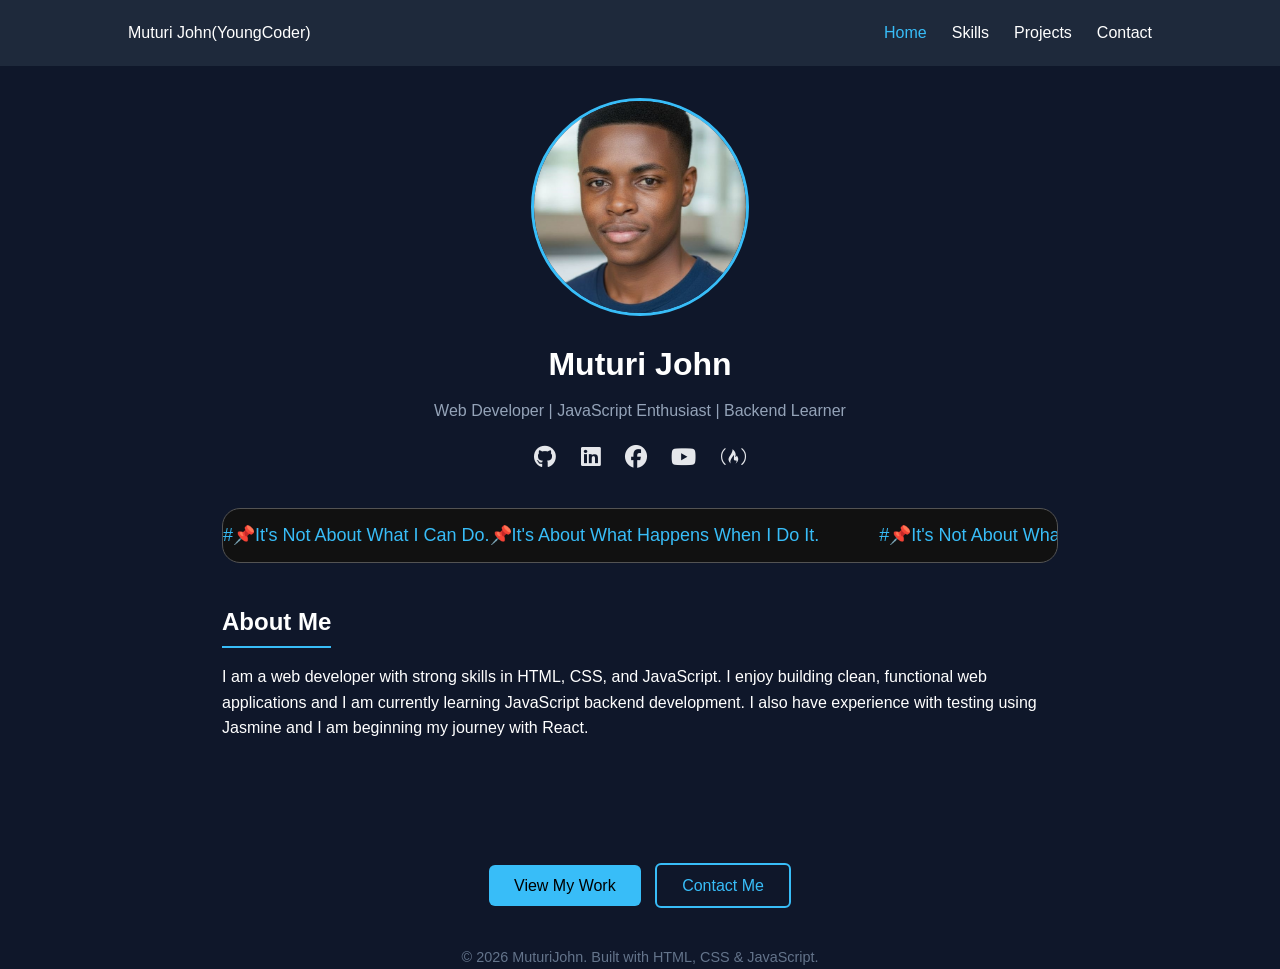
==== index.html @ fd39c07c "Initial commit" ====
<!DOCTYPE html>
<html lang="en">
<head>
  <meta charset="UTF-8">
  <title>YoungCoder | Web Developer</title>
  <link
    rel="stylesheet"
    href="https://cdnjs.cloudflare.com/ajax/libs/font-awesome/6.5.1/css/all.min.css"
  />
  <link rel="stylesheet" href="style.css">
</head>
<body>

  <nav class="navbar">
    <div class="logo">Muturi John(YoungCoder)</div>
    <ul class="nav-links">
      <li class="nav"><a href="index.html" class="active">Home</a></li>
      <li class="nav"><a href="skills.html">Skills</a></li>
      <li class="nav"><a href="projects.html">Projects</a></li>
      <li class="nav"><a href="contact.html">Contact</a></li>
    </ul>
  </nav>


  
  <div class="container">

    <!-- HEADER -->
    <header class="header">
      <img src="images/aaa.png" alt="Your Photo" class="profile-img" />
      <h1>Muturi John</h1>
      <p>Web Developer | JavaScript Enthusiast | Backend Learner</p>

      <div class="social-links">
        <a href="https://github.com/youngcoderplus" target="_blank"><i class="fab fa-github"></i></a>
        <a href="https://linkedin.com/in/youngcoder1" target="_blank"><i class="fab fa-linkedin"></i></a>
        <a href="https://facebook.com/youngcoder1" target="_blank"><i class="fab fa-facebook"></i></a>
        <a href="https://youtube.com/@youngcoder1" target="_blank"><i class="fab fa-youtube"></i></a>
        <a href="https://www.freecodecamp.org/youngcoder1" target="_blank"><i class="fab fa-free-code-camp"></i></a>
      </div>
    </header>

    <div class="ticker-wrapper">
  <div class="ticker-track">
    <span>
      #📌It's Not About What I Can Do.📌It's About What Happens When I Do It.
    </span>
    <span>
      #📌It's Not About What I Can Do.📌It's About What Happens When I Do It.
    </span>
  </div>
</div>

    <!-- ABOUT -->
    <section>
      <h2>About Me</h2>
      <p>
        I am a web developer with strong skills in HTML, CSS, and JavaScript.
        I enjoy building clean, functional web applications and I am currently
        learning JavaScript backend development. I also have experience with
        testing using Jasmine and I am beginning my journey with React.
      </p>
    </section>
    </div>



  <section class="hero">

    <div class="buttons">
      <a href="projects.html" class="btn">View My Work</a>
      <a href="contact.html" class="btn-outline">Contact Me</a>
    </div>


  </section>

    <footer>
      © 2026 MuturiJohn. Built with HTML, CSS & JavaScript.
    </footer>

  <script src="script.js"></script>
</body>
</html>
---- style.css ----
* {
      margin: 0;
      padding: 0;
      box-sizing: border-box;
      font-family: Arial, Helvetica, sans-serif;
    }

    body {
      background: #0f172a;
      color: #e5e7eb;
      line-height: 1.6;
    }

    .container {
      max-width: 900px;
      margin: auto;
      padding: 2rem;
    }

    /* HEADER */
    .header {
      text-align: center;
      margin-bottom: 2rem;
    }

    .profile-img {
      width: 218px;
      height: 218px;
      border-radius: 50%;
      object-fit: cover;
      border: 3px solid #38bdf8;
      margin-bottom: 1rem;
    }

    .profile-img:hover {
      width: 318px;
      height: 318px;
      border-radius: 50%;
      object-fit: cover;
      border: 3px solid red;
      margin-bottom: 1rem;
      transition-duration: 2s;
    }

    .header h1 {
      font-size: 2rem;
    }

    .header p {
      color: #94a3b8;
      margin-top: 0.5rem;
    }

    /* SOCIAL LINKS */
    .social-links {
      margin-top: 1rem;
    }

    .social-links a {
      color: #e5e7eb;
      margin: 0 10px;
      font-size: 1.4rem;
      transition: color 0.3s;
    }

    .social-links a:hover {
      color: #38bdf8;
    }

    /* SECTIONS */
    section {
      margin-top: 2.5rem;
    }

    section h2 {
      font-size: 1.5rem;
      margin-bottom: 1rem;
      border-bottom: 2px solid #38bdf8;
      display: inline-block;
      padding-bottom: 5px;
    }

    /* SKILLS */
    .skills {
      display: flex;
      flex-wrap: wrap;
      gap: 10px;
      margin-top: 1rem;
    }

    .skill {
      background: #1e293b;
      padding: 8px 14px;
      border-radius: 20px;
      font-size: 0.9rem;
    }

    /* PROJECTS */
    .projects {
      margin-top: 1rem;
    }

    .project {
      background: #1e293b;
      padding: 1rem;
      border-radius: 8px;
      margin-bottom: 1rem;
    }

    .project a {
      color: #38bdf8;
      text-decoration: none;
    }

    .project a:hover {
      text-decoration: underline;
    }

    footer {
      text-align: center;
      margin-top: 3rem;
      color: #64748b;
      font-size: 0.9rem;
    }


  





    * {
  margin: 0;
  padding: 0;
  box-sizing: border-box;
  font-family: Arial, sans-serif;
}

body {
  background-color: #0f172a;
  color: white;
}

/* NAVBAR */
.navbar {
  display: flex;
  justify-content: space-between;
  padding: 20px 10%;
  background: #1e293b;
}

.nav-links {
  list-style: none;
  display: flex;
  gap: 25px;
}

.nav-links a {
  text-decoration: none;
  color: white;
  transition: 0.3s;
}

.nav-links a:hover,
.nav-links .active {
  color: #38bdf8;
}

/* HERO */
.hero {
  text-align: center;
  margin-top: 100px;
  padding: 0 20px;
}

.hero h1 {
  font-size: 48px;
  margin-bottom: 20px;
}

.intro {
  max-width: 600px;
  margin: auto;
  opacity: 0.8;
}

.buttons {
  margin-top: 30px;
}

.btn {
  padding: 12px 25px;
  background: #38bdf8;
  color: black;
  text-decoration: none;
  border-radius: 6px;
  margin-right: 10px;
}

.btn-outline {
  padding: 12px 25px;
  border: 2px solid #38bdf8;
  color: #38bdf8;
  text-decoration: none;
  border-radius: 6px;
}

/* SKILLS */
.skills-section {
  padding: 50px 10%;
}

.skill-box {
  margin-bottom: 40px;
}

.skill-box h2 {
  margin-bottom: 10px;
  color: #38bdf8;
}

/* PROJECTS */
.projects-section {
  padding: 50px 10%;
}

.project-card {
  display: flex;
  gap: 30px;
  margin-bottom: 50px;
  align-items: center;
}

.project-card img {
  width: 300px;
  border-radius: 10px;
}

.project-info {
  max-width: 500px;
}

.ticker-wrapper {
  width: 100%;
  overflow: hidden;
  background: #111;
  padding: 12px 0;
  border-radius: 18px;
  border: 1px solid rgb(83, 83, 83);
}

.ticker-track {
  display: flex;
  width: max-content;
  animation: ticker-scroll 15s linear infinite;
}

.ticker-track span {
  white-space: nowrap;
  font-size: 18px;
  color: #38bdf8;
  padding-right: 60px;
}

/* LEFT ➜ RIGHT continuous movement */
@keyframes ticker-scroll {
  from {
    transform: translateX(-50%);
  }
  to {
    transform: translateX(0%);
  }
}
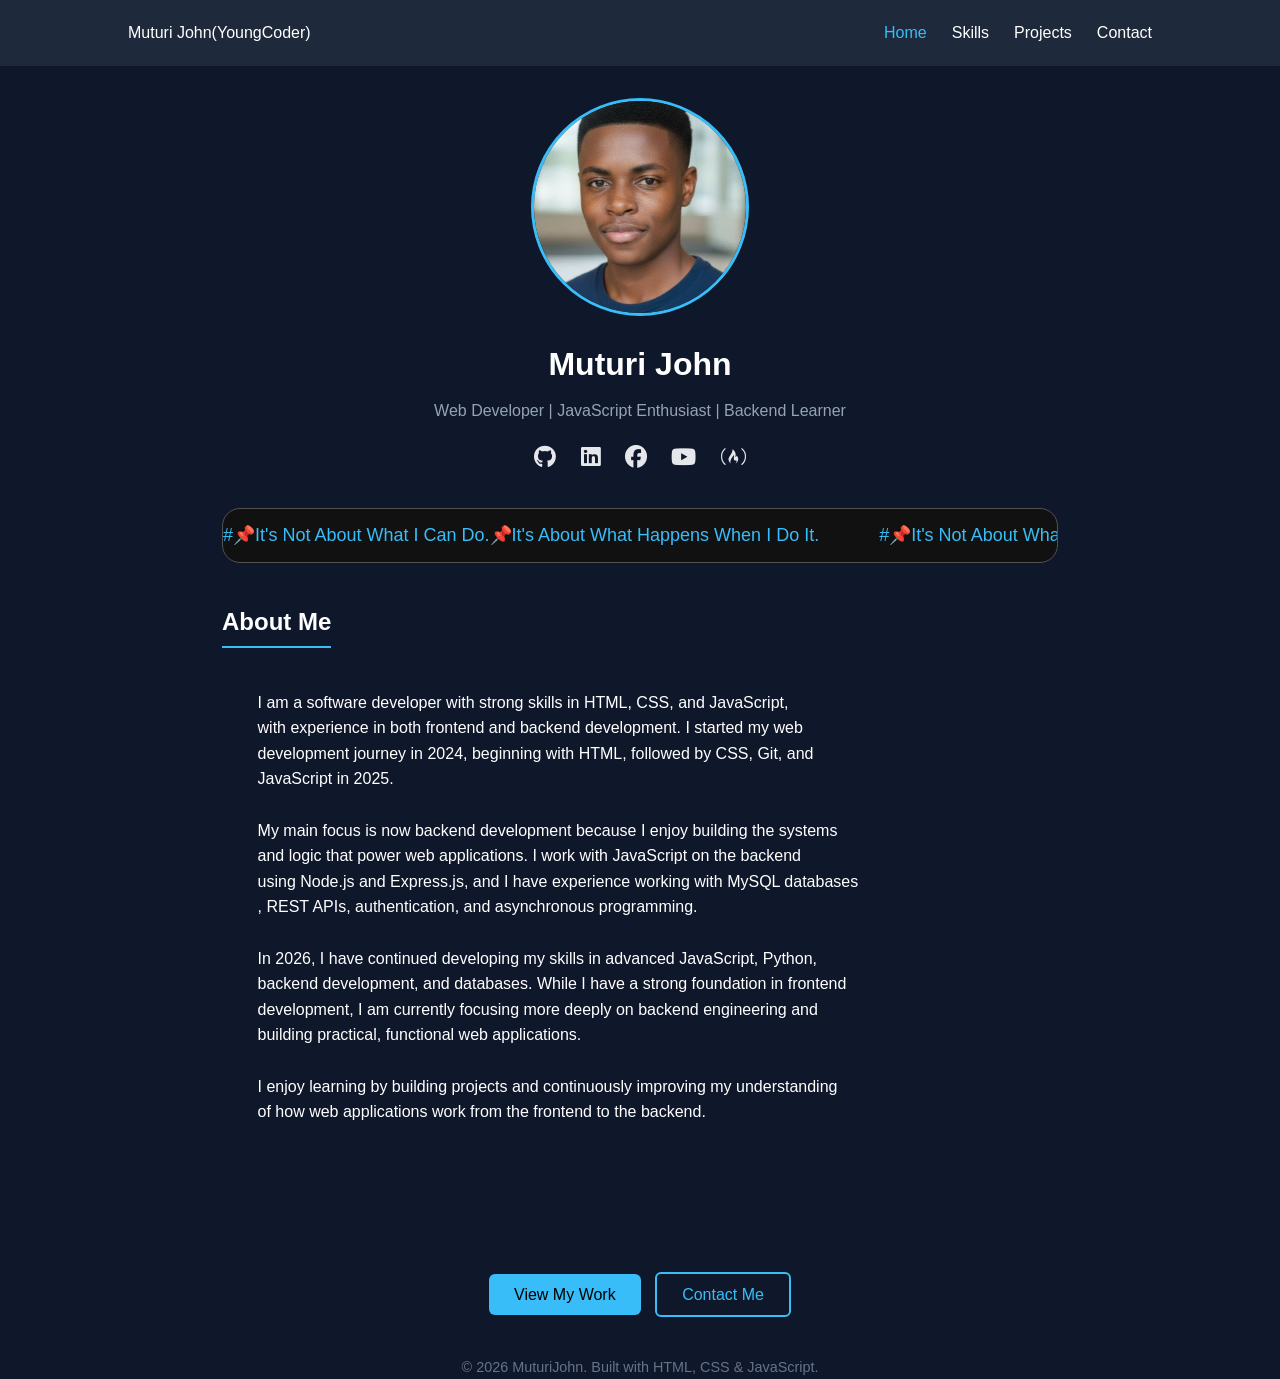
==== commit f6408287: "update index page" ====
--- a/index.html
+++ b/index.html
@@ -54,12 +54,26 @@
     <!-- ABOUT -->
     <section>
       <h2>About Me</h2>
-      <p>
-        I am a web developer with strong skills in HTML, CSS, and JavaScript.
-        I enjoy building clean, functional web applications and I am currently
-        learning JavaScript backend development. I also have experience with
-        testing using Jasmine and I am beginning my journey with React.
-      </p>
+      <pre>
+
+        I am a software developer with strong skills in HTML, CSS, and JavaScript,
+        with experience in both frontend and backend development. I started my web
+        development journey in 2024, beginning with HTML, followed by CSS, Git, and
+        JavaScript in 2025.
+
+        My main focus is now backend development because I enjoy building the systems
+        and logic that power web applications. I work with JavaScript on the backend
+        using Node.js and Express.js, and I have experience working with MySQL databases
+        , REST APIs, authentication, and asynchronous programming.
+
+        In 2026, I have continued developing my skills in advanced JavaScript, Python,
+        backend development, and databases. While I have a strong foundation in frontend
+        development, I am currently focusing more deeply on backend engineering and
+        building practical, functional web applications.
+
+        I enjoy learning by building projects and continuously improving my understanding
+        of how web applications work from the frontend to the backend.
+      </pre>
     </section>
     </div>
 
@@ -79,6 +93,14 @@
       © 2026 MuturiJohn. Built with HTML, CSS & JavaScript.
     </footer>
 
+  <!-- <div class="containert">
+    <div class="cardt"></div>
+    <div class="cardt"></div>
+  </div> -->
+
   <script src="script.js"></script>
 </body>
-</html>+</html>
+
+
+
--- a/style.css
+++ b/style.css
@@ -253,7 +253,7 @@
 .ticker-track {
   display: flex;
   width: max-content;
-  animation: ticker-scroll 15s linear infinite;
+  animation: ticker-scroll 10s linear infinite;
 }
 
 .ticker-track span {
@@ -271,4 +271,34 @@
   to {
     transform: translateX(0%);
   }
+}
+
+
+.containert{
+  display: flex;
+  justify-content: space-evenly;
+}
+
+.cardt{
+  width: 300px;
+  height: 300px;
+  background-color: red;
+}
+
+.cardt{
+  animation: fadeInScale linear;
+  animation-timeline: view();
+  animation-range: entry 0% cover 19%;
+}
+
+@keyframes fadeInScale{
+  from{
+    opacity: 0%;
+    transform: translate(-100px);
+    transform: scale(0.5);
+  } to {
+    opacity: 1;
+    background-color: rgb(43, 18, 131);
+    transform: translate(0);
+  }
 }
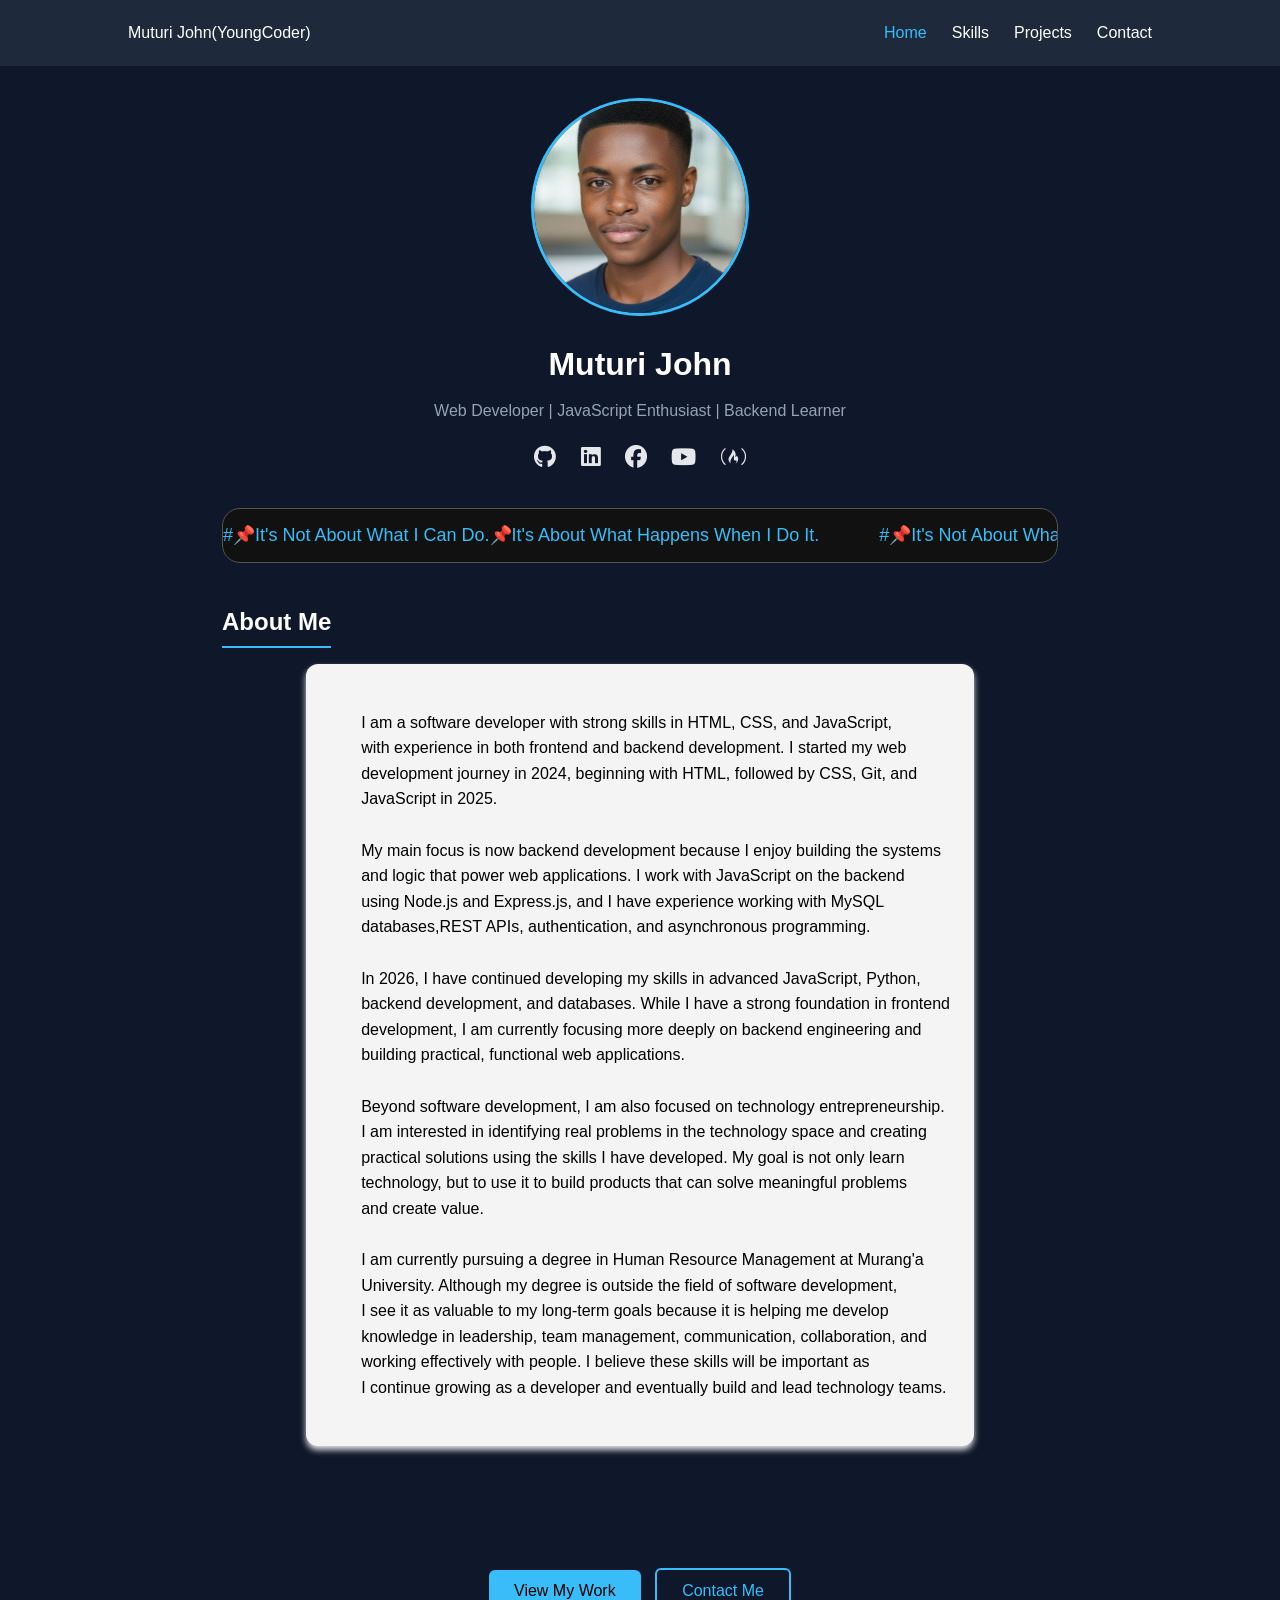
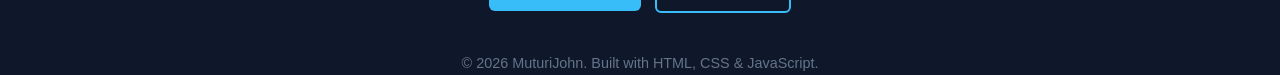
==== commit e4e36480: "update about information" ====
--- a/index.html
+++ b/index.html
@@ -8,6 +8,22 @@
     href="https://cdnjs.cloudflare.com/ajax/libs/font-awesome/6.5.1/css/all.min.css"
   />
   <link rel="stylesheet" href="style.css">
+  <style>
+    .about-me{
+      width: 80%;
+      margin: auto;
+      background-color: #f4f4f4;
+      padding: 20px;
+      color: black;
+      font-family: 'Times New Roman', Times, serif, sans-serif;
+      border-radius: 12px;
+      box-shadow: 0 4px 6px rgba(247, 245, 245, 0.911);
+    }
+
+    pre {
+      white-space: pre-wrap; /* Preserve whitespace and line breaks */
+    }
+  </style>
 </head>
 <body>
 
@@ -54,6 +70,7 @@
     <!-- ABOUT -->
     <section>
       <h2>About Me</h2>
+      <div class="about-me">
       <pre>
 
         I am a software developer with strong skills in HTML, CSS, and JavaScript,
@@ -63,17 +80,28 @@
 
         My main focus is now backend development because I enjoy building the systems
         and logic that power web applications. I work with JavaScript on the backend
-        using Node.js and Express.js, and I have experience working with MySQL databases
-        , REST APIs, authentication, and asynchronous programming.
+        using Node.js and Express.js, and I have experience working with MySQL 
+        databases,REST APIs, authentication, and asynchronous programming.
 
         In 2026, I have continued developing my skills in advanced JavaScript, Python,
         backend development, and databases. While I have a strong foundation in frontend
         development, I am currently focusing more deeply on backend engineering and
         building practical, functional web applications.
 
-        I enjoy learning by building projects and continuously improving my understanding
-        of how web applications work from the frontend to the backend.
+        Beyond software development, I am also focused on technology entrepreneurship.
+        I am interested in identifying real problems in the technology space and creating
+        practical solutions using the skills I have developed. My goal is not only learn
+        technology, but to use it to build products that can solve meaningful problems 
+        and create value.
+
+        I am currently pursuing a degree in Human Resource Management at Murang'a 
+        University. Although my degree is outside the field of software development,
+        I see it as valuable to my long-term goals because it is helping me develop 
+        knowledge in leadership, team management, communication, collaboration, and 
+        working effectively with people. I believe these skills will be important as
+        I continue growing as a developer and eventually build and lead technology teams.
       </pre>
+
     </section>
     </div>
 
@@ -85,7 +113,7 @@
       <a href="projects.html" class="btn">View My Work</a>
       <a href="contact.html" class="btn-outline">Contact Me</a>
     </div>
-
+  </div>
 
   </section>
 
